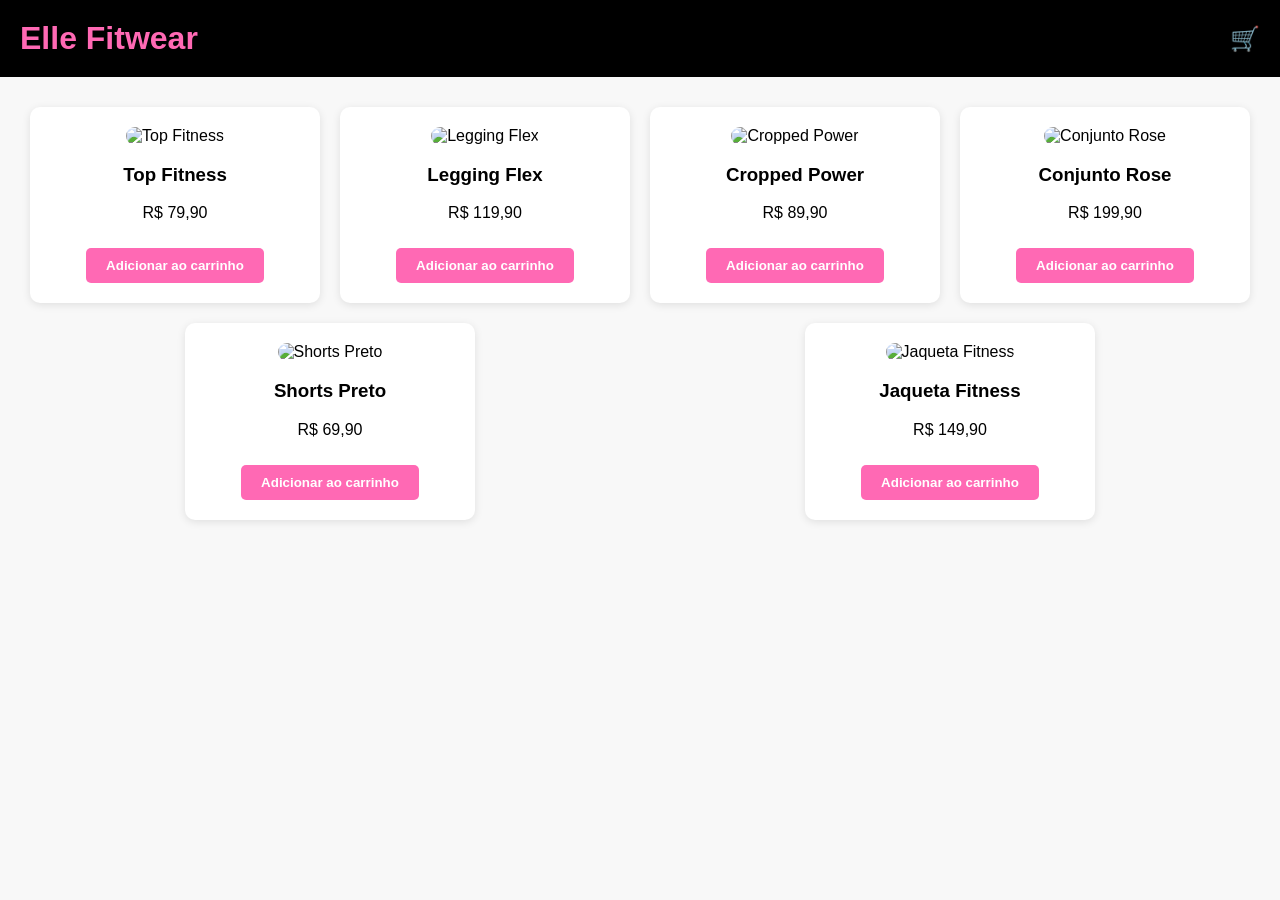
==== index.html @ e580d423 "Initial commit" ====
<!DOCTYPE html>
<html lang="pt-br">
<head>
    <meta charset="UTF-8">
    <meta name="viewport" content="width=device-width, initial-scale=1.0">
    <title>Elle Fitwear</title>
    <link rel="stylesheet" href="css/style.css">
</head>
<body>

<header>
    <h1>Elle Fitwear</h1>
    <div class="cart-icon" onclick="toggleCart()">🛒</div>
</header>

<section class="products" id="products">
    <div class="product">
        <img src="img/produtos/top-fitness.jpg" alt="Top Fitness">
        <h3>Top Fitness</h3>
        <p>R$ 79,90</p>
        <button onclick="addToCart('Top Fitness', 79.90)">Adicionar ao carrinho</button>
    </div>
    <div class="product">
        <img src="img/produtos/legging-flex.jpg" alt="Legging Flex">
        <h3>Legging Flex</h3>
        <p>R$ 119,90</p>
        <button onclick="addToCart('Legging Flex', 119.90)">Adicionar ao carrinho</button>
    </div>
    <div class="product">
        <img src="img/produtos/cropped-power.jpg" alt="Cropped Power">
        <h3>Cropped Power</h3>
        <p>R$ 89,90</p>
        <button onclick="addToCart('Cropped Power', 89.90)">Adicionar ao carrinho</button>
    </div>

    <!-- Novos produtos -->
    <div class="product">
        <img src="img/produtos/conjunto-rose.jpg" alt="Conjunto Rose">
        <h3>Conjunto Rose</h3>
        <p>R$ 199,90</p>
        <button onclick="addToCart('Conjunto Rose', 199.90)">Adicionar ao carrinho</button>
    </div>

    <div class="product">
        <img src="img/shorts-preto.jpg" alt="Shorts Preto">
        <h3>Shorts Preto</h3>
        <p>R$ 69,90</p>
        <button onclick="addToCart('Shorts Preto', 69.90)">Adicionar ao carrinho</button>
    </div>

    <div class="product">
        <img src="img/jaqueta-fitness.jpg" alt="Jaqueta Fitness">
        <h3>Jaqueta Fitness</h3>
        <p>R$ 149,90</p>
        <button onclick="addToCart('Jaqueta Fitness', 149.90)">Adicionar ao carrinho</button>
    </div>
</section>

<div class="cart" id="cart">
    <h2>Seu Carrinho</h2>
    <ul id="cart-items"></ul>
    <p>Total: R$ <span id="total">0.00</span></p>
    <button onclick="checkout()">Finalizar Compra</button>
</div>

<script src="js/script.js"></script>
</body>
</html>
---- css/style.css ----
body {
    margin: 0;
    font-family: 'Arial', sans-serif;
    background: #f8f8f8;
}

header {
    background: #000;
    color: #ff69b4;
    padding: 20px;
    display: flex;
    justify-content: space-between;
    align-items: center;
}

h1 {
    margin: 0;
}

.cart-icon {
    cursor: pointer;
    font-size: 24px;
}

.products {
    display: flex;
    flex-wrap: wrap;
    justify-content: space-around;
    padding: 20px;
}

.product {
    background: #fff;
    margin: 10px;
    padding: 20px;
    border-radius: 10px;
    text-align: center;
    width: 250px; /* Largura fixa dos produtos */
    box-shadow: 0 2px 8px rgba(0,0,0,0.1);
    transition: transform 0.3s ease;
}

.product img {
    width: 100%;
    border-radius: 10px;
}

.product:hover {
    transform: scale(1.05); /* Efeito de zoom ao passar o mouse */
}

button {
    background: #ff69b4;
    border: none;
    padding: 10px 20px;
    color: #fff;
    margin-top: 10px;
    cursor: pointer;
    border-radius: 5px;
    font-weight: bold;
}

.cart {
    position: fixed;
    top: 80px;
    right: -400px;
    width: 300px;
    background: #fff;
    box-shadow: -2px 0 5px rgba(0,0,0,0.2);
    padding: 20px;
    transition: right 0.3s ease;
    border-radius: 10px 0 0 10px;
    z-index: 999;
}

.cart.open {
    right: 0;
}

#cart-items {
    list-style: none;
    padding: 0;
}

#cart-items li {
    margin: 10px 0;
}

/* Responsividade para celular */
@media (max-width: 768px) {
    header {
        flex-direction: column;
        text-align: center;
    }

    .products {
        flex-direction: column;
        align-items: center;
    }

    .product {
        width: 90%;  /* Ajuste de largura para celular */
    }

    .cart {
        width: 100%;
        border-radius: 0;
        top: 70px;
    }
}
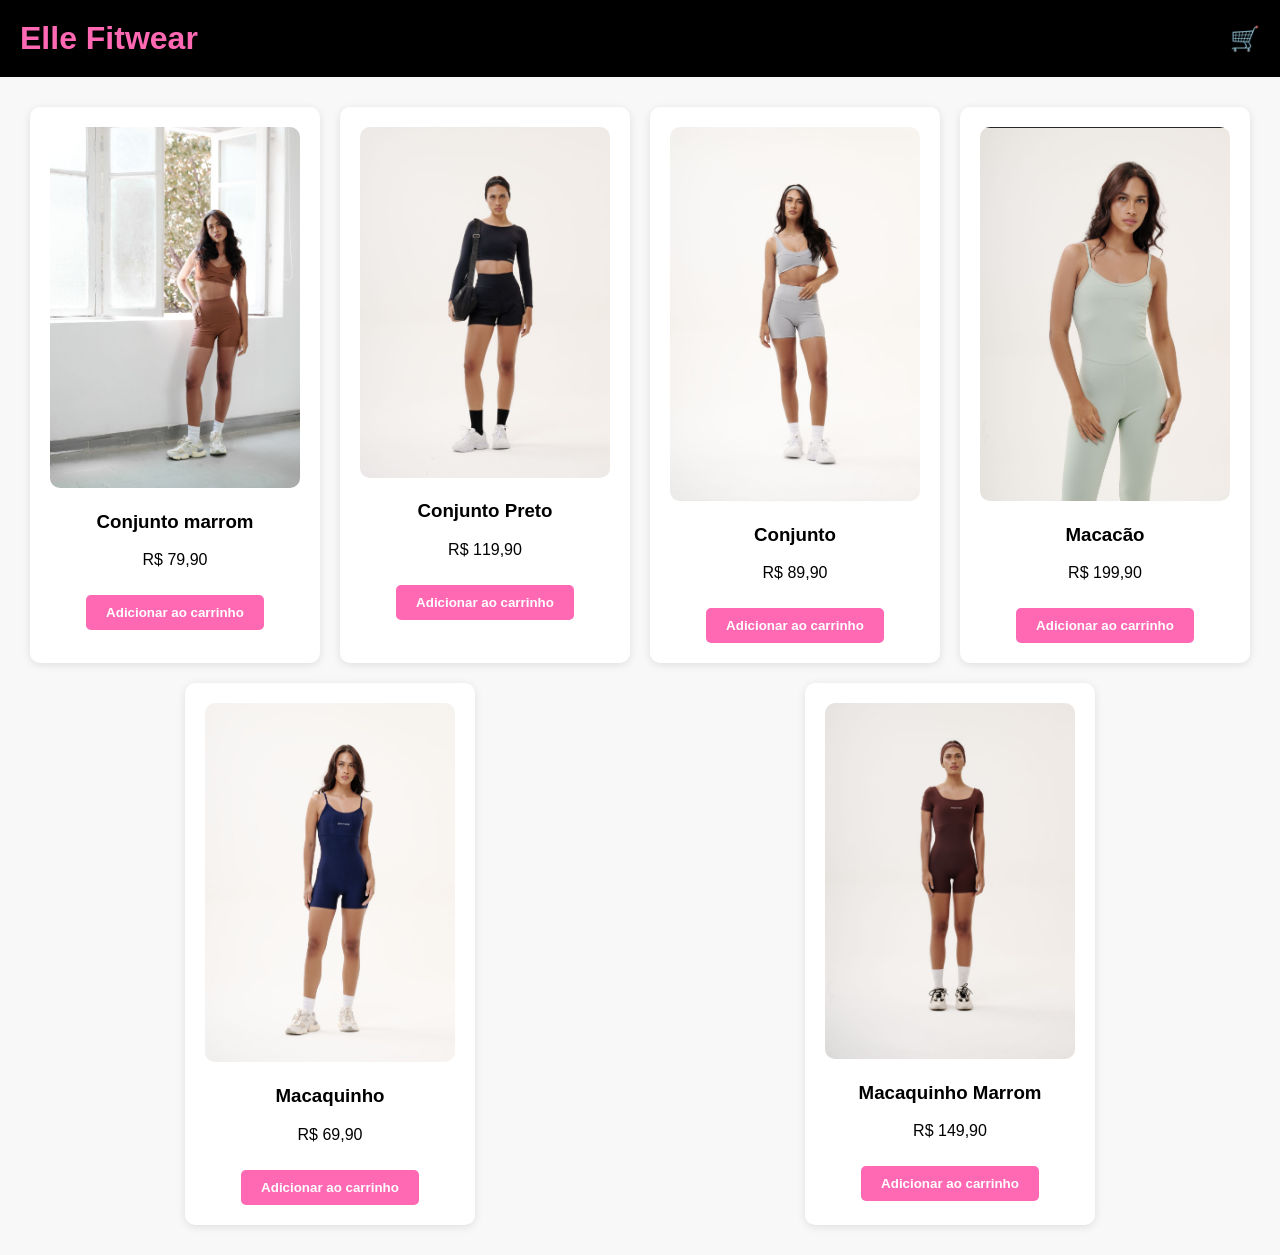
==== commit a97d312a: "comit" ====
--- a/index.html
+++ b/index.html
@@ -15,44 +15,44 @@
 
 <section class="products" id="products">
     <div class="product">
-        <img src="img/produtos/top-fitness.jpg" alt="Top Fitness">
-        <h3>Top Fitness</h3>
+        <img src="img/conjunto marrom.jpg" alt="conjunto marrom">
+        <h3>Conjunto marrom</h3>
         <p>R$ 79,90</p>
-        <button onclick="addToCart('Top Fitness', 79.90)">Adicionar ao carrinho</button>
+        <button onclick="addToCart('conjunto marrom', 79.90)">Adicionar ao carrinho</button>
     </div>
     <div class="product">
-        <img src="img/produtos/legging-flex.jpg" alt="Legging Flex">
-        <h3>Legging Flex</h3>
+        <img src="img/conjunto preto.jpg" alt="conjunto preto">
+        <h3>Conjunto Preto</h3>
         <p>R$ 119,90</p>
-        <button onclick="addToCart('Legging Flex', 119.90)">Adicionar ao carrinho</button>
+        <button onclick="addToCart('conjunto preto', 119.90)">Adicionar ao carrinho</button>
     </div>
     <div class="product">
-        <img src="img/produtos/cropped-power.jpg" alt="Cropped Power">
-        <h3>Cropped Power</h3>
+        <img src="img/conjunto.jpg" alt="conjunto">
+        <h3>Conjunto</h3>
         <p>R$ 89,90</p>
-        <button onclick="addToCart('Cropped Power', 89.90)">Adicionar ao carrinho</button>
+        <button onclick="addToCart('conjunto', 89.90)">Adicionar ao carrinho</button>
     </div>
 
     <!-- Novos produtos -->
     <div class="product">
-        <img src="img/produtos/conjunto-rose.jpg" alt="Conjunto Rose">
-        <h3>Conjunto Rose</h3>
+        <img src="img/macacão.jpg" alt="macacão">
+        <h3>Macacão</h3>
         <p>R$ 199,90</p>
-        <button onclick="addToCart('Conjunto Rose', 199.90)">Adicionar ao carrinho</button>
+        <button onclick="addToCart('macacão', 199.90)">Adicionar ao carrinho</button>
     </div>
 
     <div class="product">
-        <img src="img/shorts-preto.jpg" alt="Shorts Preto">
-        <h3>Shorts Preto</h3>
+        <img src="img/macaquinho  (1).jpg" alt="macaquinho">
+        <h3>Macaquinho</h3>
         <p>R$ 69,90</p>
-        <button onclick="addToCart('Shorts Preto', 69.90)">Adicionar ao carrinho</button>
+        <button onclick="addToCart('macaquinho', 69.90)">Adicionar ao carrinho</button>
     </div>
 
     <div class="product">
-        <img src="img/jaqueta-fitness.jpg" alt="Jaqueta Fitness">
-        <h3>Jaqueta Fitness</h3>
+        <img src="img/macaquinho marrom.jpg" alt="macaquinho marrom">
+        <h3>Macaquinho Marrom </h3>
         <p>R$ 149,90</p>
-        <button onclick="addToCart('Jaqueta Fitness', 149.90)">Adicionar ao carrinho</button>
+        <button onclick="addToCart('macaquinho marrom', 149.90)">Adicionar ao carrinho</button>
     </div>
 </section>
 
